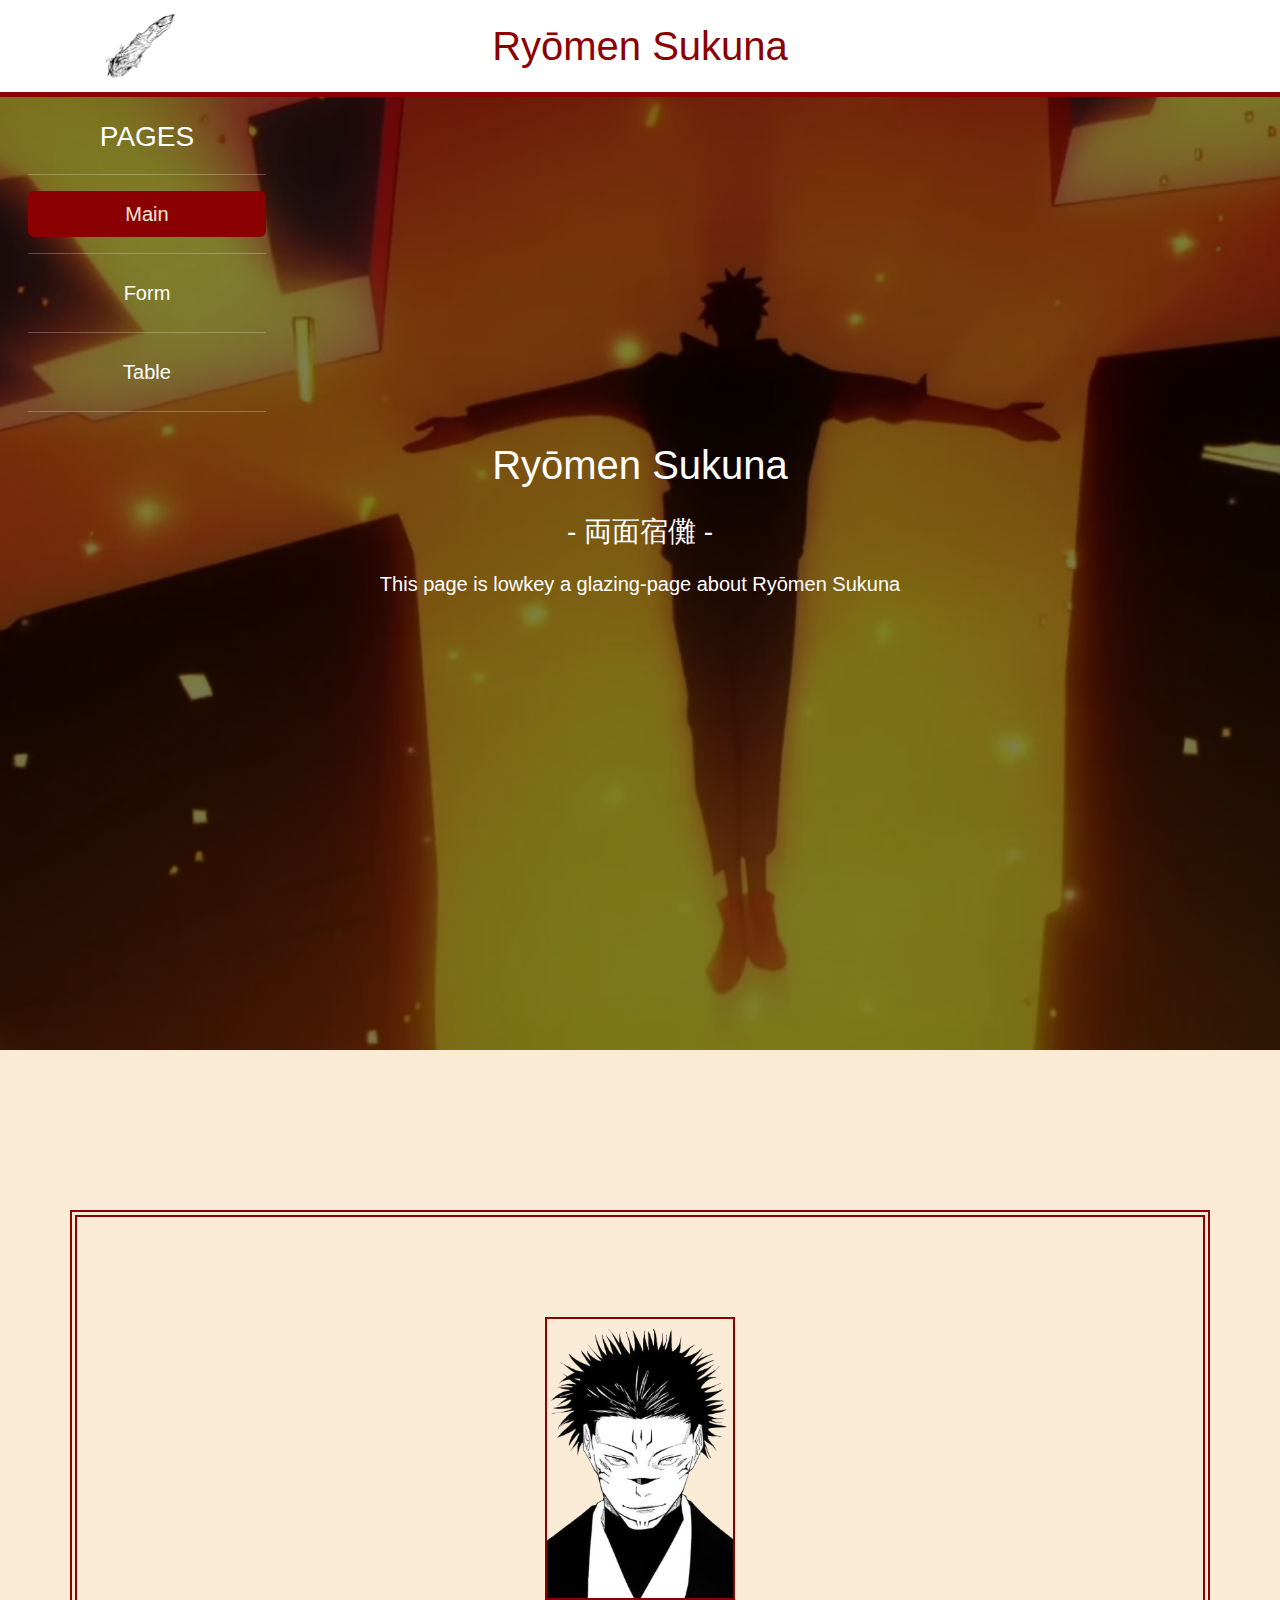
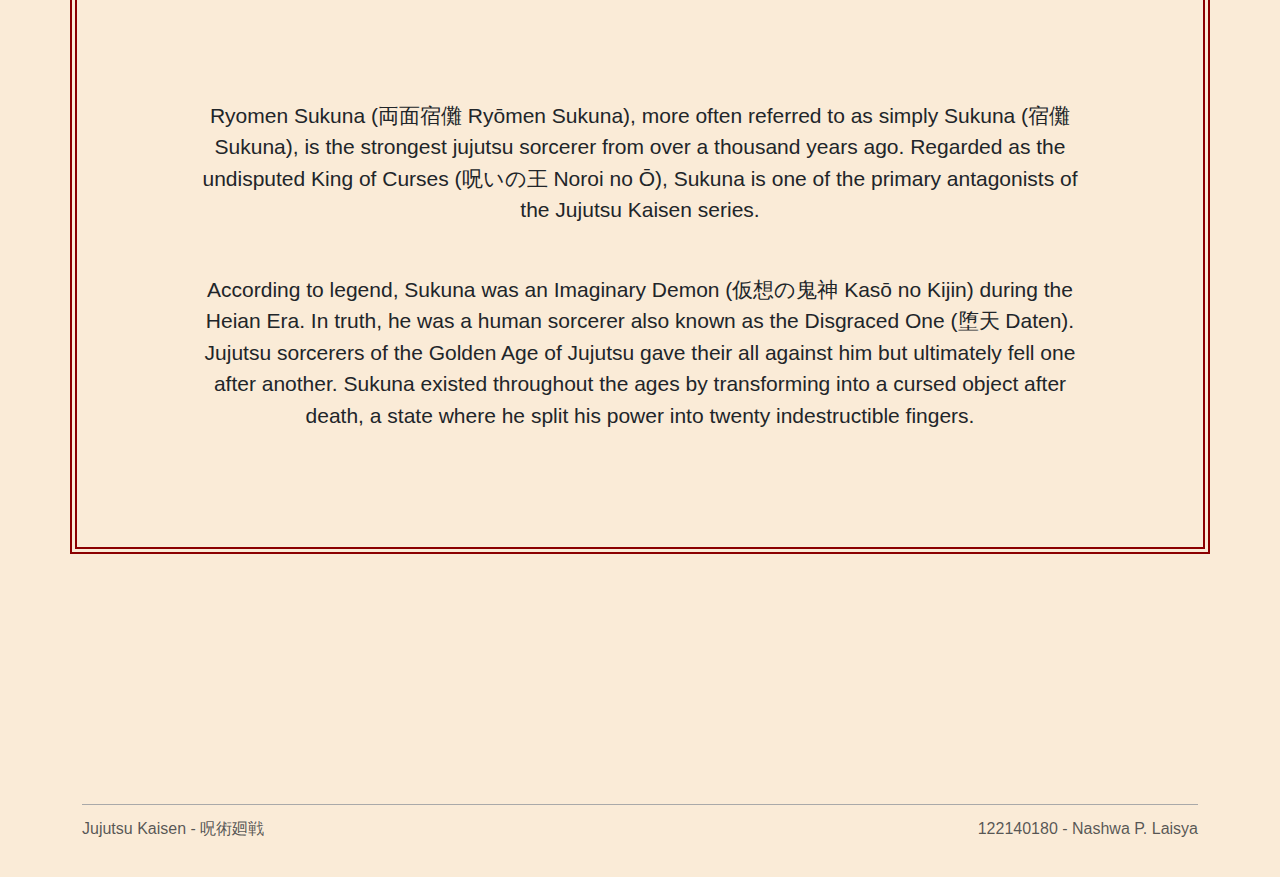
==== index.html @ f179bcce "a" ====
<!DOCTYPE html>
<html lang="en" class="h-card">

<head>
    <meta charset="UTF-8">
    <meta name="viewport" content="width=device-width, initial-scale=1.0">
    <title class="p-name">Main Page</title>
    <link rel="stylesheet" href="stylep1.css">
    <link href="https://cdn.jsdelivr.net/npm/bootstrap@5.3.3/dist/css/bootstrap.min.css" rel="stylesheet" integrity="sha384-QWTKZyjpPEjISv5WaRU9OFeRpok6YctnYmDr5pNlyT2bRjXh0JMhjY6hW+ALEwIH" crossorigin="anonymous">
</head>

<body class="h-entry">
    <!-- Header -->
    <div class="container-fluid text-center fixed-top header1">
        <header class="d-flex justify-content-center flex-wrap p-author h-card">
            <div class="d-flex justify-content-center align-items-center">
                <a href="#" class="d-flex justify-content-center align-items-center my-3 text-decoration-none htitle1">
                    <span class="fs-1 p-name">Ryōmen Sukuna</span>
                </a>
            </div>

            <div class="skn-finger">
                <a href="#">
                    <img src="sukuna-finger.webp" alt="sukuna's finger" width="70px" class="u-photo">
                </a>
            </div>
        </header>
    </div>

    <!-- Sidebar -->
    <div class="container-fluid text-center">
        <div class="sidebar d-none d-lg-block" style="width: 270px;">
            <a href="#" class="d-flex justify-content-center align-items-center mb-3 text-white text-decoration-none">
                <span class="fs-3">PAGES</span>
            </a>
            <hr style="color: white;">

            <ul class="nav nav-pills flex-column mb-auto">
                <li class="nav-item">
                    <a href="#" class="nav-link fs-5 active">
                        Main
                    </a>
                </li>
                <hr style="color: white;">

                <li class="nav-item">
                    <a href="page-2.html" class="nav-link text-white fs-5">
                        Form
                    </a>
                </li>
                <hr style="color: white;">

                <li class="nav-item">
                    <a href="page-3.html" class="nav-link text-white fs-5">
                        Table
                    </a>
                </li>
                <hr style="color: white;">
            </ul>
        </div>
    </div>

    <!-- Banner -->
    <div class="container-fluid banner">
        <div class="container banner-content">
            <div class="text-center text-white">
                <p class="fs-1 p-name">Ryōmen Sukuna</p>
                <p class="fs-3">- 両面宿儺 -</p>
                <p class="fs-5 d-none d-md-block">This page is lowkey a glazing-page about Ryōmen Sukuna</p>
            </div>
        </div>
    </div>

    <!-- Desc -->
    <div class="container text-center desc">
        <div class="profile">
            <img src="sukuna-profile.png" alt="Sukuna" width="190" class="u-photo">
        </div>
        <p class="mb-5">Ryomen Sukuna (両面宿儺 Ryōmen Sukuna), more often referred to as simply Sukuna (宿儺 Sukuna), is the
            strongest
            jujutsu sorcerer from over a thousand years ago. Regarded as the undisputed King of Curses (呪いの王 Noroi no
            Ō), Sukuna is one of the primary antagonists of the Jujutsu Kaisen series.</p>
        <p class="d-none d-md-block">According to legend, Sukuna was an Imaginary Demon (仮想の鬼神 Kasō no Kijin) during the Heian Era. In truth, he
            was a human sorcerer also known as the Disgraced One (堕天 Daten). Jujutsu sorcerers of the Golden Age of
            Jujutsu gave their all against him but ultimately fell one after another. Sukuna existed throughout the ages
            by transforming into a cursed object after death, a state where he split his power into twenty
            indestructible fingers.</p>
    </div>

    <!-- Footer -->
    <div class="container">
        <footer class="d-flex flex-wrap justify-content-between align-items-center py-3 my-4">
            <div class="col-md-4 d-flex align-items-center">
                <a href="https://jujutsu-kaisen.fandom.com/wiki/Jujutsu_Kaisen" target="_blank"
                    class="mb-3 me-2 mb-md-0 text-body-secondary text-decoration-none lh-1 u-url">
                    <span class="mb-3 mb-md-0 text-body-secondary">Jujutsu Kaisen - 呪術廻戦</span>
                </a>
            </div>

            <div class="col-md-4 d-flex justify-content-end align-items-center p-author h-card">
                <a href="https://github.com/nashwals" target="_blank"
                    class="mb-3 mb-md-0 text-body-secondary text-decoration-none lh-1 u-url">
                    <span class="mb-3 mb-md-0 text-body-secondary p-name">122140180 - Nashwa P. Laisya</span>
                </a>
            </div>
        </footer>
    </div>

    <script src="https://cdn.jsdelivr.net/npm/bootstrap@5.3.3/dist/js/bootstrap.bundle.min.js" integrity="sha384-YvpcrYf0tY3lHB60NNkmXc5s9fDVZLESaAA55NDzOxhy9GkcIdslK1eN7N6jIeHz" crossorigin="anonymous"></script>
</body>

</html>
---- stylep1.css ----
* {
    font-family: 'Gill Sans', 'Gill Sans MT', Calibri, 'Trebuchet MS', sans-serif;
    scroll-behavior: smooth;
}

body {
    background-color: antiquewhite !important;
}

.header1 {
    background-color: white;
    border-bottom: 5px solid darkred;
}

.htitle1 {
    color: darkred;
}

.skn-finger {
    padding-left: 105px;
    position: absolute;
    left: 0;
    top: 50%;
    transform: translateY(-50%);
    max-height: 100px;
}

.banner {
    height: 1050px;
    background: linear-gradient(rgba(0, 0, 0, 0.5), rgba(0, 0, 0, 0.5)), url(sukuna-cover.webp);
    background-position: center;
    background-size: cover;
    margin-bottom: 160px;
}

.banner-content {
    display: flex;
    height: 100%;
    justify-content: center;
    align-items: center;
}

.active {
    background-color: darkred !important;
    color: antiquewhite !important;
}

.sidebar {
    position: absolute;
    margin-top: 100px;
    padding: 16px;
    background: transparent;
    display: flex;
    flex-direction: column;
    flex-shrink: 0;
    justify-content: center;
}

.desc {
    margin-bottom: 250px;
    border: 7px double darkred;
    font-size: 21px;
    padding: 100px;
}

.profile img {
    border: 2px solid darkred;
    margin-bottom: 100px;
}

.desc p {
    padding-left: 100px;
    padding-right: 100px;
}

footer {
    border-top: 1px solid darkgray;
}
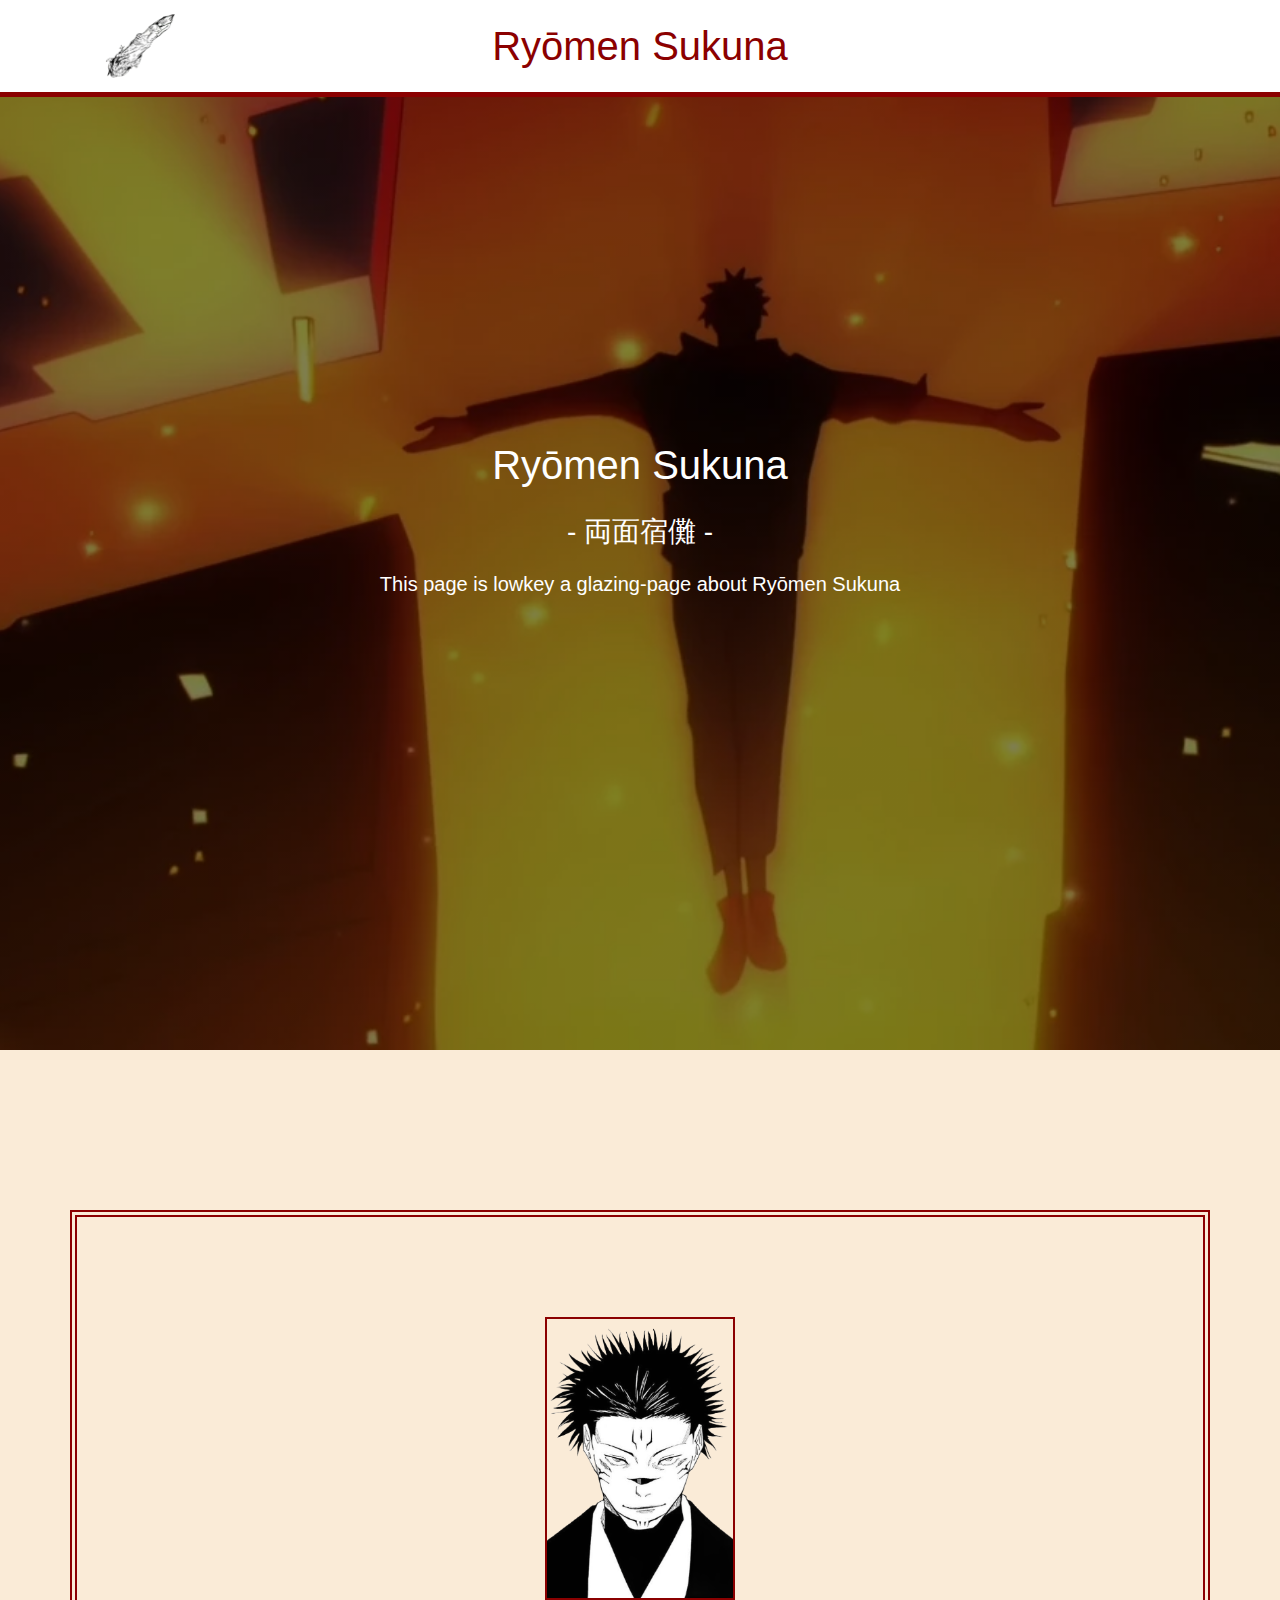
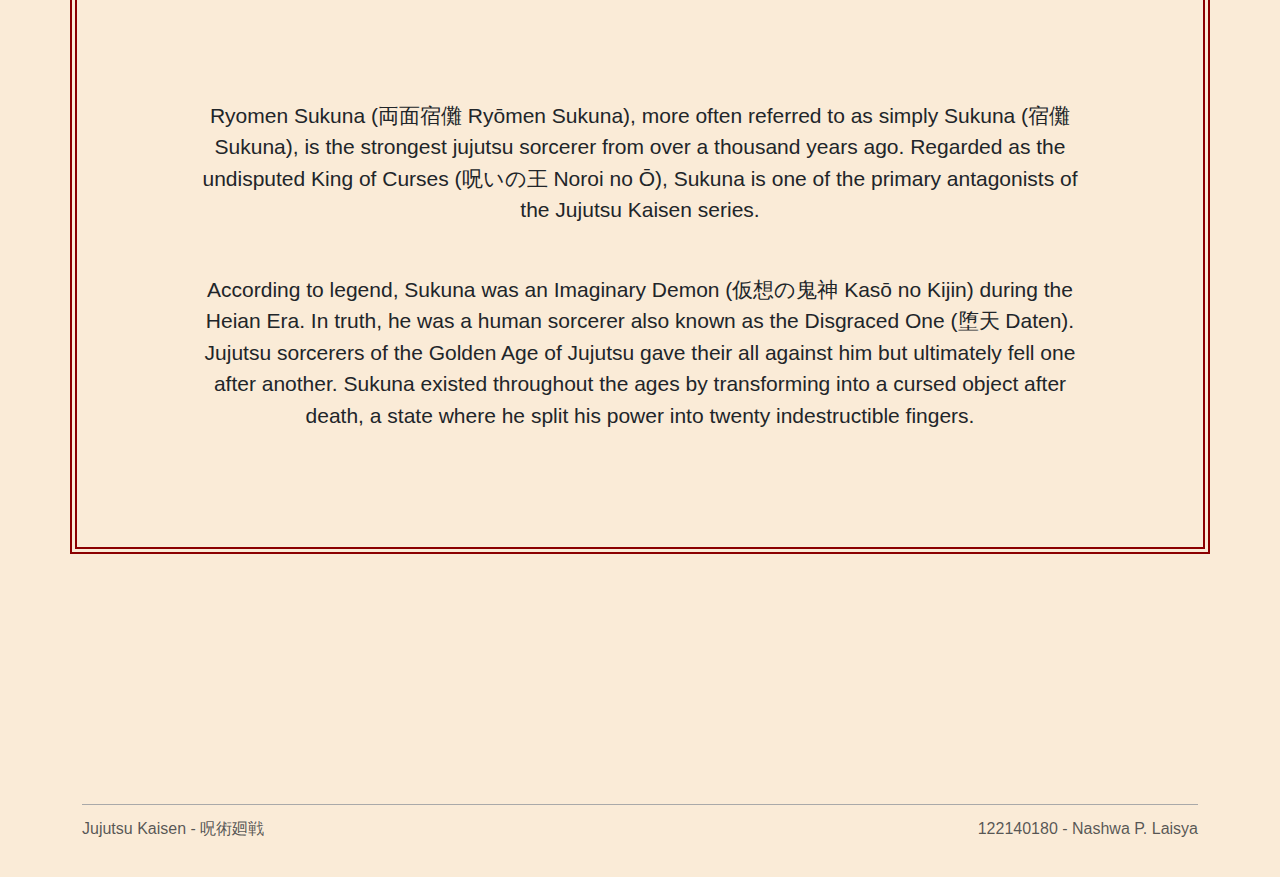
==== commit 4d7b66f3: "j" ====
--- a/index.html
+++ b/index.html
@@ -19,7 +19,7 @@
                 </a>
             </div>
 
-            <div class="skn-finger">
+            <div class="skn-finger d-flex d-none d-lg-block">
                 <a href="#">
                     <img src="sukuna-finger.webp" alt="sukuna's finger" width="70px" class="u-photo">
                 </a>
@@ -29,31 +29,25 @@
 
     <!-- Sidebar -->
     <div class="container-fluid text-center">
-        <div class="sidebar d-none d-lg-block" style="width: 270px;">
+        <div class="sidebar d-none d-xxl-block" style="width: 100px;">
             <a href="#" class="d-flex justify-content-center align-items-center mb-3 text-white text-decoration-none">
-                <span class="fs-3">PAGES</span>
+                <span class="fs-3">=</span>
             </a>
             <hr style="color: white;">
 
             <ul class="nav nav-pills flex-column mb-auto">
                 <li class="nav-item">
-                    <a href="#" class="nav-link fs-5 active">
-                        Main
-                    </a>
+                    <a href="#" class="nav-link fs-5 active">1</a>
                 </li>
                 <hr style="color: white;">
 
                 <li class="nav-item">
-                    <a href="page-2.html" class="nav-link text-white fs-5">
-                        Form
-                    </a>
+                    <a href="page-2.html" class="nav-link text-white fs-5">2</a>
                 </li>
                 <hr style="color: white;">
 
                 <li class="nav-item">
-                    <a href="page-3.html" class="nav-link text-white fs-5">
-                        Table
-                    </a>
+                    <a href="page-3.html" class="nav-link fs-5 text-white">3</a>
                 </li>
                 <hr style="color: white;">
             </ul>
--- a/stylep1.css
+++ b/stylep1.css
@@ -41,8 +41,8 @@
 }
 
 .active {
-    background-color: darkred !important;
-    color: antiquewhite !important;
+    background-color: antiquewhite !important;
+    color: darkred !important;
 }
 
 .sidebar {
